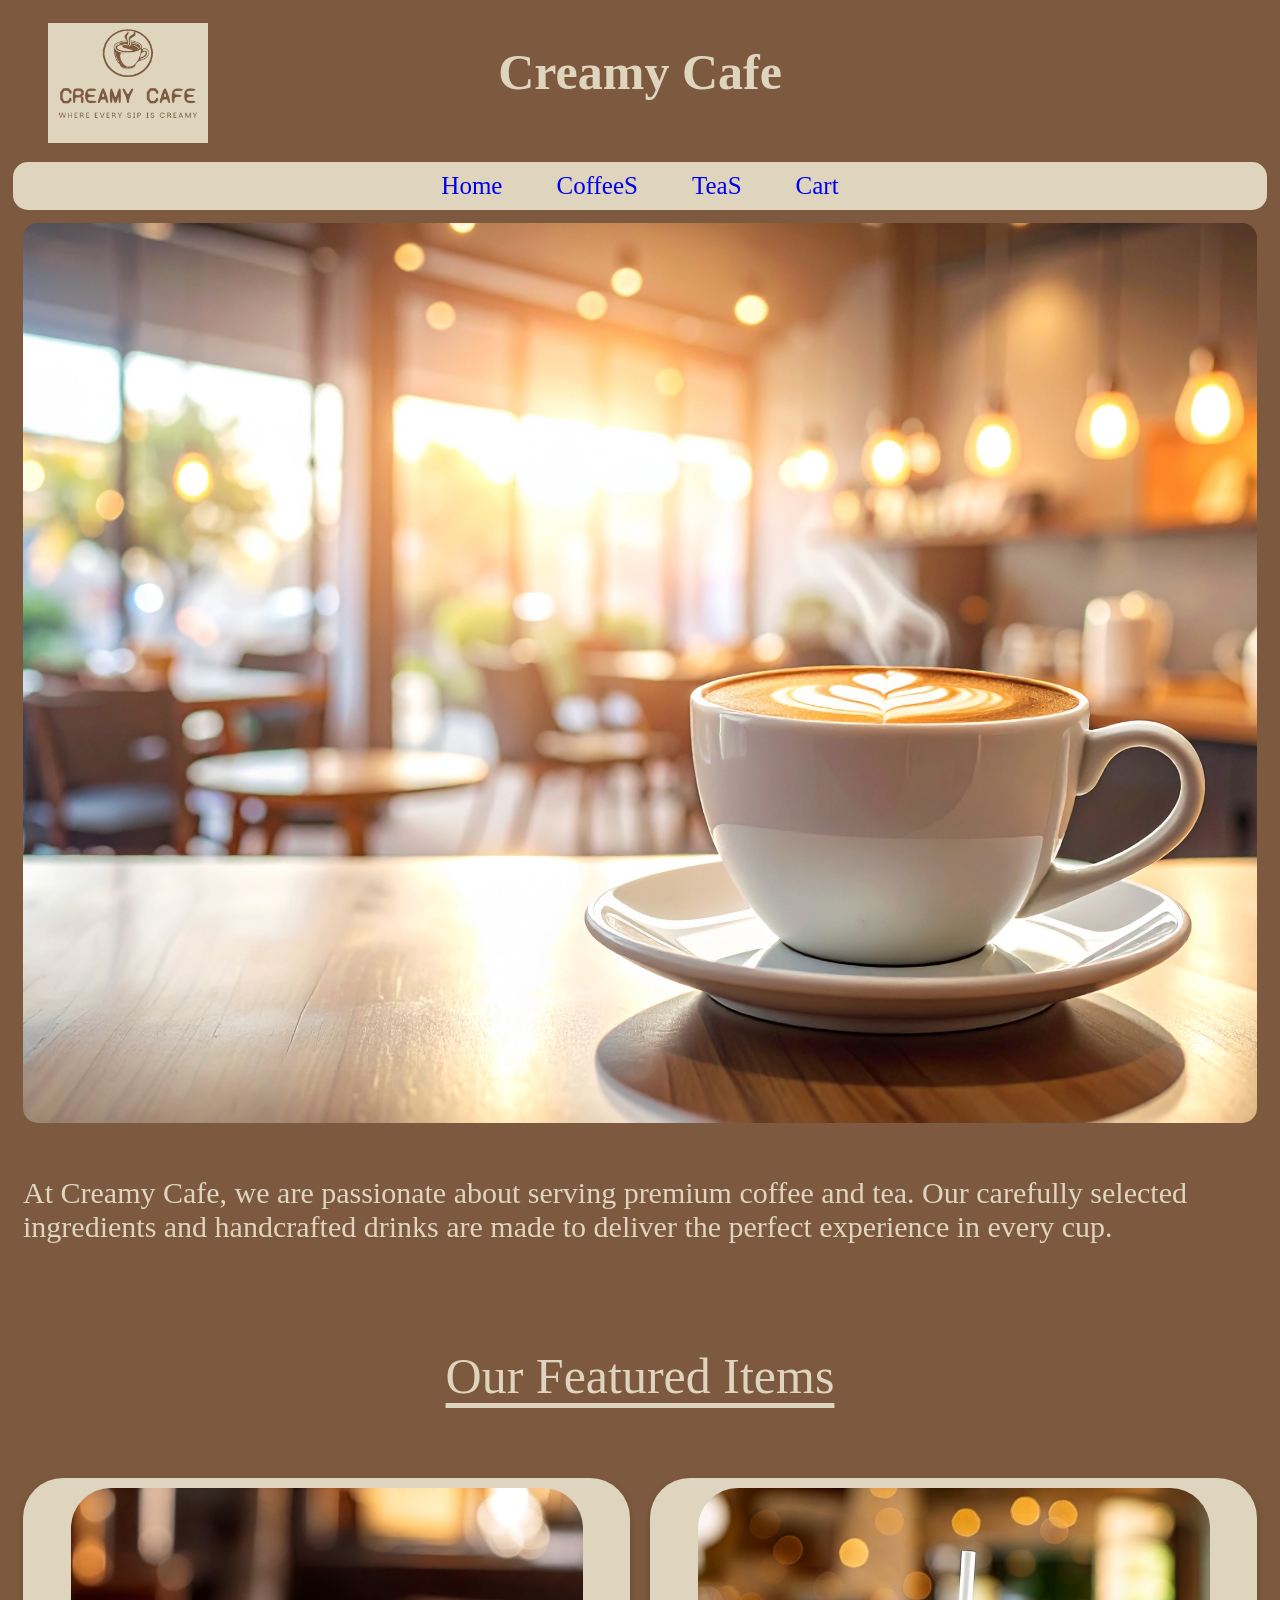
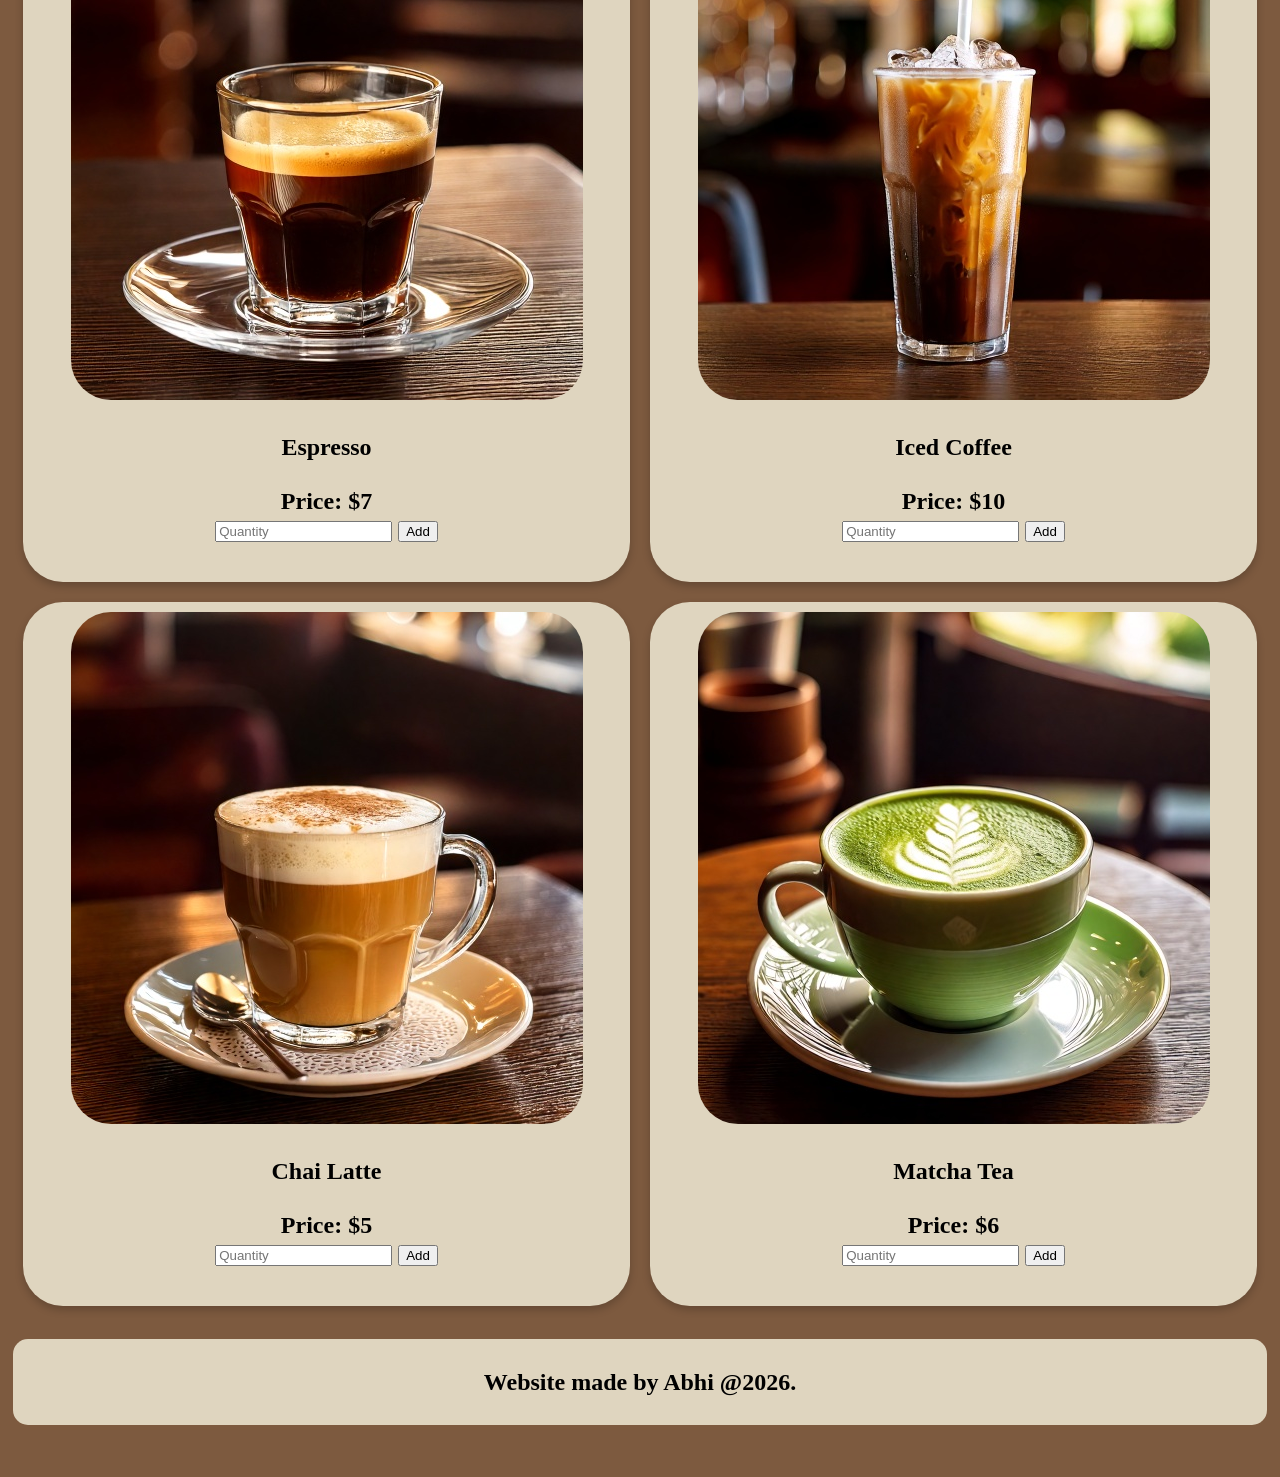
==== index.html @ f3847e57 "Finished the cards" ====
<!DOCTYPE html>

<html lang=en>

<head>

    <meta charset="UTF-8">
    <title>Creamy Cafe</title>
    <link href="style.css" rel="stylesheet">

</head>

<body>

    <div class="container">

        <div class="logo">
            <a href="index.html">
                <img src="Creamy cafe.png" alt="Logo" style="width: 160px; height: 120px;">
            </a>
        </div>

        <div class="header">

            <h1>Creamy Cafe</h1>

        </div>

        <div class="nav">

            <a href="index.html" style="text-decoration: none;">Home</a>
            <a href="coffee.html" style="text-decoration: none;">CoffeeS</a>
            <a href="tea.html" style="text-decoration: none;">TeaS</a>
            <a href="cart.html" style="text-decoration: none;">Cart</a>

        </div>

        <div class="intro-img">
            <img id="Slideshow" src="coffee.jpg" alt="Slideshow" style="border-radius: 15px;">
        </div>

        <div class="main">

            <p>At Creamy Cafe, we are passionate about serving premium coffee and tea. Our carefully selected
                ingredients and handcrafted drinks are made to deliver the perfect experience in every cup.</p>

        </div>

      

        <div class="featured_text">
            <p style="text-align: center; text-decoration: underline; font-size: 50px; text-underline-offset: 10px;">Our Featured Items</p>
        </div>

        <br><br>

        <div class="featured_items">
            <div class="featured_item">
                <img src="espresso.jpg" alt="Espresso"  style="border-radius: 40px;">
                <div class="name">
                    <h2>Espresso
                        <br><br>
                        Price: $7
                        <form onsubmit="featuredItem(); return false;">
                            <input type="number" id="homeCoffee" placeholder="Quantity">
                            <button onclick="homeCoffee()">Add</button>
                        </form>
                    </h2>
                </div>
            </div>

            <div class="featured_item">
                <img src="iced_coffee.jpg" alt="Espresso"  style="border-radius: 40px;">
                <div class="name">
                    <h2>Iced Coffee
                        <br><br>
                        Price: $10
                        <form onsubmit="featuredItem(); return false;">
                            <input type="number" id="homeCoffee" placeholder="Quantity">
                            <button onclick="homeCoffee()">Add</button>
                        </form>
                    </h2>
                </div>
            </div>

            <div class="featured_item">
                <img src="chai_latte.jpg" alt="Espresso" style="border-radius: 40px;">
                <div class="name">
                    <h2>Chai Latte 
                        <br><br>
                        Price: $5
                        <form onsubmit="featuredItem(); return false;">
                            <input type="number" id="homeCoffee" placeholder="Quantity">
                            <button onclick="homeCoffee()">Add</button>
                        </form>
                    </h2>
                </div>
            </div>

            <div class="featured_item">
                <img src="matcha_tea.jpg" alt="Espresso"  style="border-radius: 40px;">
                <div class="name">
                    <h2>Matcha Tea
                        <br><br>
                        Price: $6
                        <form onsubmit="featuredItem(); return false;">
                            <input type="number" id="homeCoffee" placeholder="Quantity">
                            <button onclick="homeCoffee()">Add</button>
                        </form>
                    </h2>

                </div>
            </div>
        </div>


        <div class="footer">

            <h2>Website made by Abhi @2026.</h2>

        </div>

    </div>

    <script src="script.js"></script>

</body>

</html>
---- style.css ----
body {
    background-color: #7d5a3f;
}

.header {
    text-align: center;
    color: rgb(223, 213, 191);
    font-size: 25px;
}

h1 {
    margin: 0;
    position: absolute;
    top: 8%;
    left: 50%;
    transform: translate(-50%, -50%);
}

.logo {
    padding: 15px;
}

.nav {
    background-color: rgb(223, 213, 191);
    text-align: center;
    padding: 15px;
    border-radius: 15px;
}

a:link {
    font-size: 25px;
    margin: 25px;
}

.intro-img {
    display: flex;
    justify-content: center;
    align-items: center;
    object-fit: cover;
    overflow: hidden;
    max-width: 100%;
    height: 900px;
    padding: 20px;
}

#Slideshow{
width: 100%;
height: 100%;
object-fit: cover;
opacity: 1;
transition: 500ms ease-in-out;
}

#Slideshow.fade-out{
opacity: 0;
}

p{
font-size: 30px;
font-weight: 500;
color:  rgb(223, 213, 191);;
}

.footer {
  background-color:  rgb(223, 213, 191);
  padding: 15px;
  border: whitesmoke;
  border-radius: 15px;
  text-align: center;
}

.featured_item {
    background-color: rgb(223, 213, 191);
    box-shadow: 0 4px 8px rgba(0,0,0,0.2);
    text-align: center;
    padding: 10px;
    border-radius: 40px;
}

.name{
    text-align: center;
    padding: 2px 20px;
}

.container {
  display: grid;
  grid-template-areas:
    "logo header"
    "nav nav"
    "intro-img intro-img"
    "main main"
    "featured_text featured_text"
    "featured_items featured_items"
    "footer footer";
  grid-template-columns: 1fr 3fr;
  gap: 3px;
  padding: 5px;
}

.container div {
  padding: 10px;
}

.container div.logo {
  grid-area: logo;
}

.container div.header {
  grid-area: header;
  text-align: center;

}

.container div.nav {
  grid-area: nav;
}

.container div.intro-img {
grid-area: intro-img;
}

.container div.main {
  grid-area: main;
}

.container div.featured_text {
    grid-area: featured_text;
}

.container div.featured_items {
    grid-area: featured_items;
    display: grid;
    grid-template-columns: repeat(2, 1fr);
    gap: 20px;
}

.container div.footer {
  margin-top: 20px;
  grid-area: footer;
  text-align: center;
}
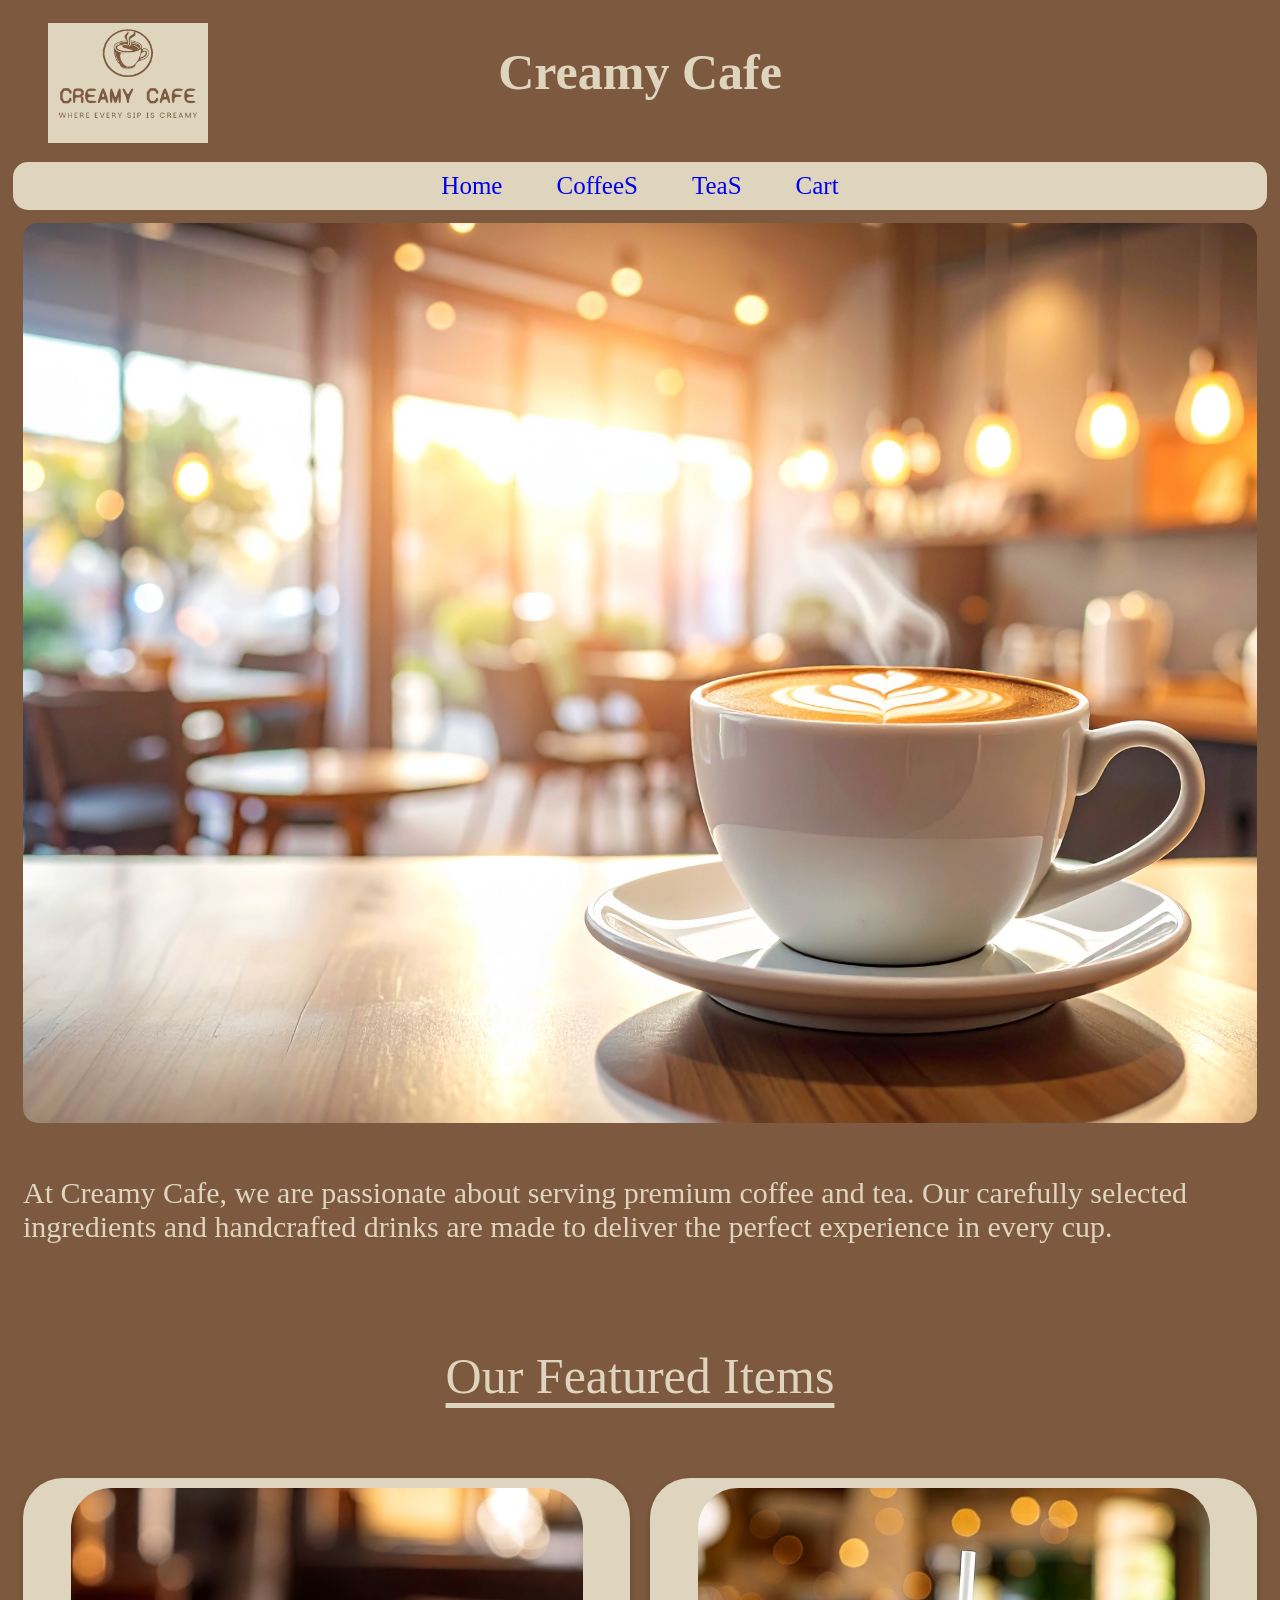
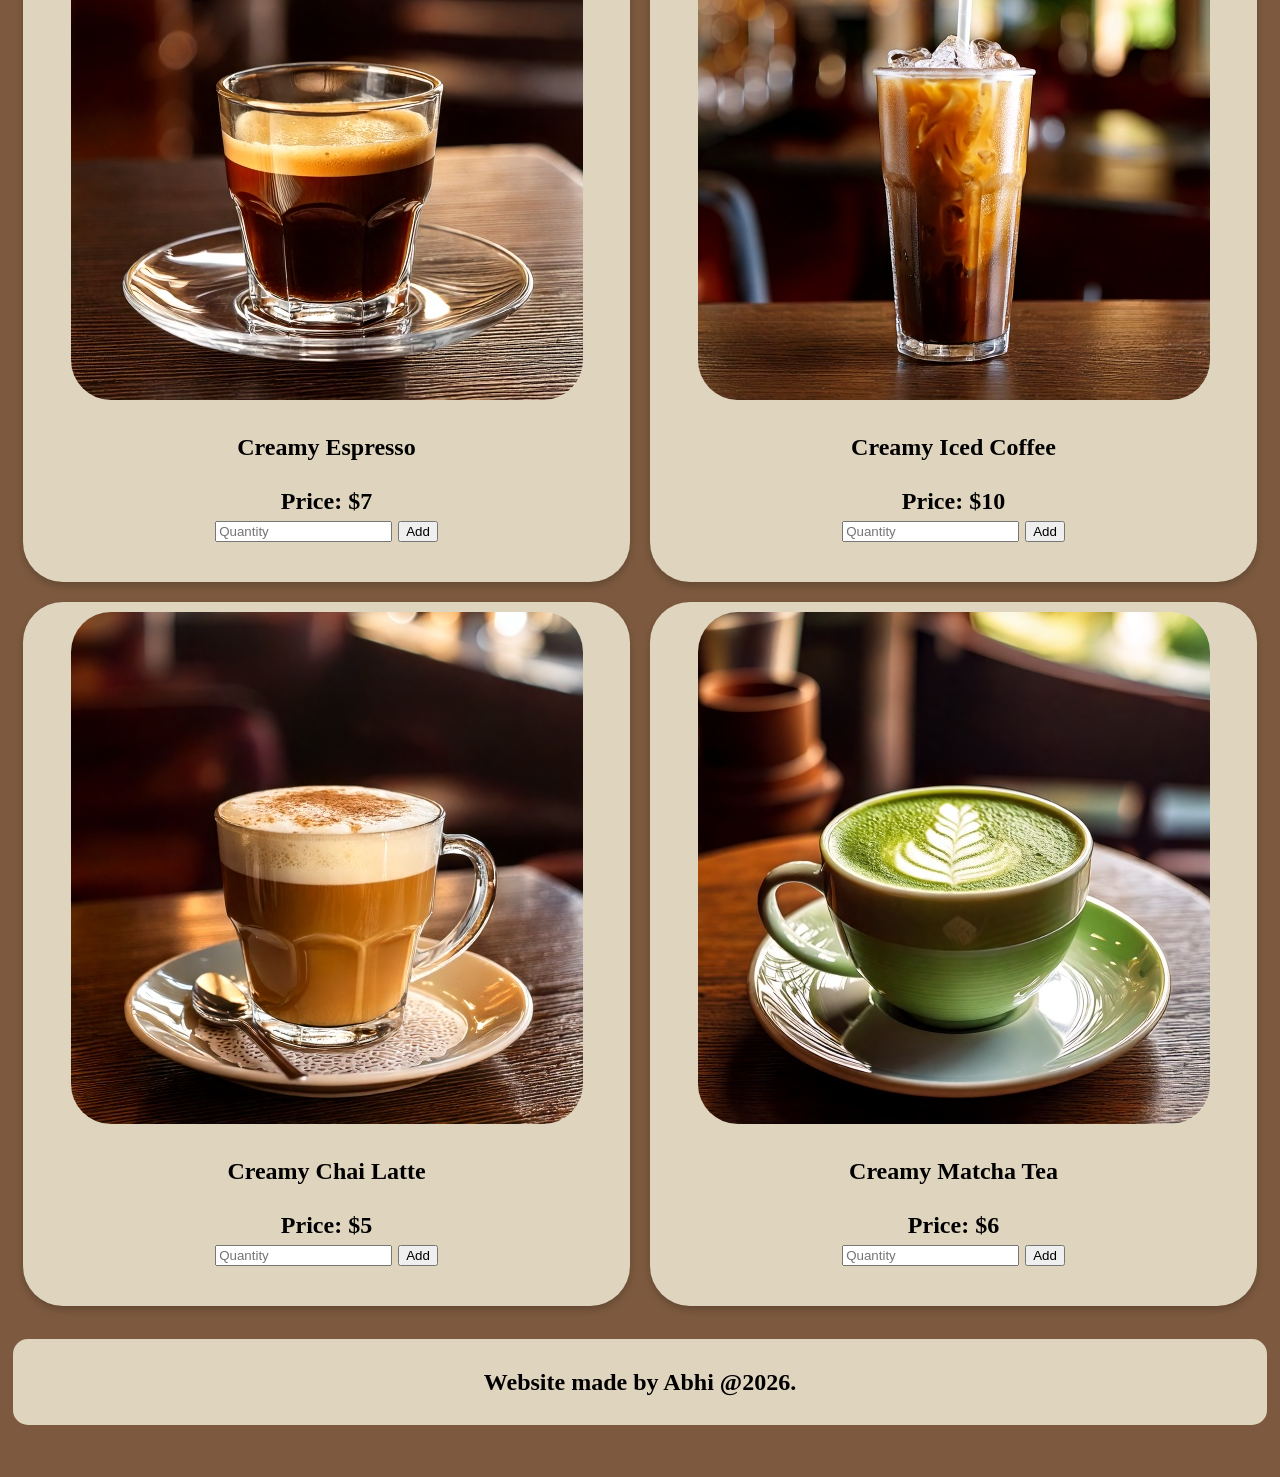
==== commit ce92f816: "working on coffee" ====
--- a/index.html
+++ b/index.html
@@ -35,7 +35,7 @@
 
         </div>
 
-        <div class="intro-img">
+        <div class="intro_img">
             <img id="Slideshow" src="coffee.jpg" alt="Slideshow" style="border-radius: 15px;">
         </div>
 
@@ -46,66 +46,65 @@
 
         </div>
 
-      
-
         <div class="featured_text">
-            <p style="text-align: center; text-decoration: underline; font-size: 50px; text-underline-offset: 10px;">Our Featured Items</p>
+            <p style="text-align: center; text-decoration: underline; font-size: 50px; text-underline-offset: 10px;">Our
+                Featured Items</p>
         </div>
 
         <br><br>
 
         <div class="featured_items">
             <div class="featured_item">
-                <img src="espresso.jpg" alt="Espresso"  style="border-radius: 40px;">
+                <img src="espresso.jpg" alt="Espresso" style="border-radius: 40px;">
                 <div class="name">
-                    <h2>Espresso
+                    <h2> Creamy Espresso
                         <br><br>
                         Price: $7
-                        <form onsubmit="featuredItem(); return false;">
-                            <input type="number" id="homeCoffee" placeholder="Quantity">
-                            <button onclick="homeCoffee()">Add</button>
+                        <form onsubmit="addQuantity('featuredEspresso','Espresso'); return false;">
+                            <input type="number" id="featuredEspresso" placeholder="Quantity">
+                            <button type="submit">Add</button>
                         </form>
                     </h2>
                 </div>
             </div>
 
             <div class="featured_item">
-                <img src="iced_coffee.jpg" alt="Espresso"  style="border-radius: 40px;">
+                <img src="iced_coffee.jpg" alt="Iced Coffee" style="border-radius: 40px;">
                 <div class="name">
-                    <h2>Iced Coffee
+                    <h2> Creamy Iced Coffee
                         <br><br>
                         Price: $10
-                        <form onsubmit="featuredItem(); return false;">
-                            <input type="number" id="homeCoffee" placeholder="Quantity">
-                            <button onclick="homeCoffee()">Add</button>
+                        <form onsubmit="addQuantity('featuredIced','Iced Coffee'); return false;">
+                            <input type="number" id="featuredIced" placeholder="Quantity">
+                            <button type="submit">Add</button>
                         </form>
                     </h2>
                 </div>
             </div>
 
             <div class="featured_item">
-                <img src="chai_latte.jpg" alt="Espresso" style="border-radius: 40px;">
+                <img src="chai_latte.jpg" alt="Chai" style="border-radius: 40px;">
                 <div class="name">
-                    <h2>Chai Latte 
+                    <h2>Creamy Chai Latte
                         <br><br>
                         Price: $5
-                        <form onsubmit="featuredItem(); return false;">
-                            <input type="number" id="homeCoffee" placeholder="Quantity">
-                            <button onclick="homeCoffee()">Add</button>
+                        <form onsubmit="addQuantity('featuredChai','Chai Latte'); return false;">
+                            <input type="number" id="featuredChai" placeholder="Quantity">
+                            <button type="submit">Add</button>
                         </form>
                     </h2>
                 </div>
             </div>
 
             <div class="featured_item">
-                <img src="matcha_tea.jpg" alt="Espresso"  style="border-radius: 40px;">
+                <img src="matcha_tea.jpg" alt="Matcha" style="border-radius: 40px;">
                 <div class="name">
-                    <h2>Matcha Tea
+                    <h2>Creamy Matcha Tea
                         <br><br>
                         Price: $6
-                        <form onsubmit="featuredItem(); return false;">
-                            <input type="number" id="homeCoffee" placeholder="Quantity">
-                            <button onclick="homeCoffee()">Add</button>
+                        <form onsubmit="addQuantity('featuredMatcha','Matcha Tea'); return false;">
+                            <input type="number" id="featuredMatcha" placeholder="Quantity">
+                            <button type="submit">Add</button>
                         </form>
                     </h2>
 
--- a/style.css
+++ b/style.css
@@ -29,10 +29,10 @@
 
 a:link {
     font-size: 25px;
-    margin: 25px;
+    margin: 25px; 
 }
 
-.intro-img {
+.intro_img {
     display: flex;
     justify-content: center;
     align-items: center;
@@ -87,7 +87,7 @@
   grid-template-areas:
     "logo header"
     "nav nav"
-    "intro-img intro-img"
+    "intro_img intro_img"
     "main main"
     "featured_text featured_text"
     "featured_items featured_items"
@@ -115,8 +115,8 @@
   grid-area: nav;
 }
 
-.container div.intro-img {
-grid-area: intro-img;
+.container div.intro_img {
+grid-area: intro_img;
 }
 
 .container div.main {
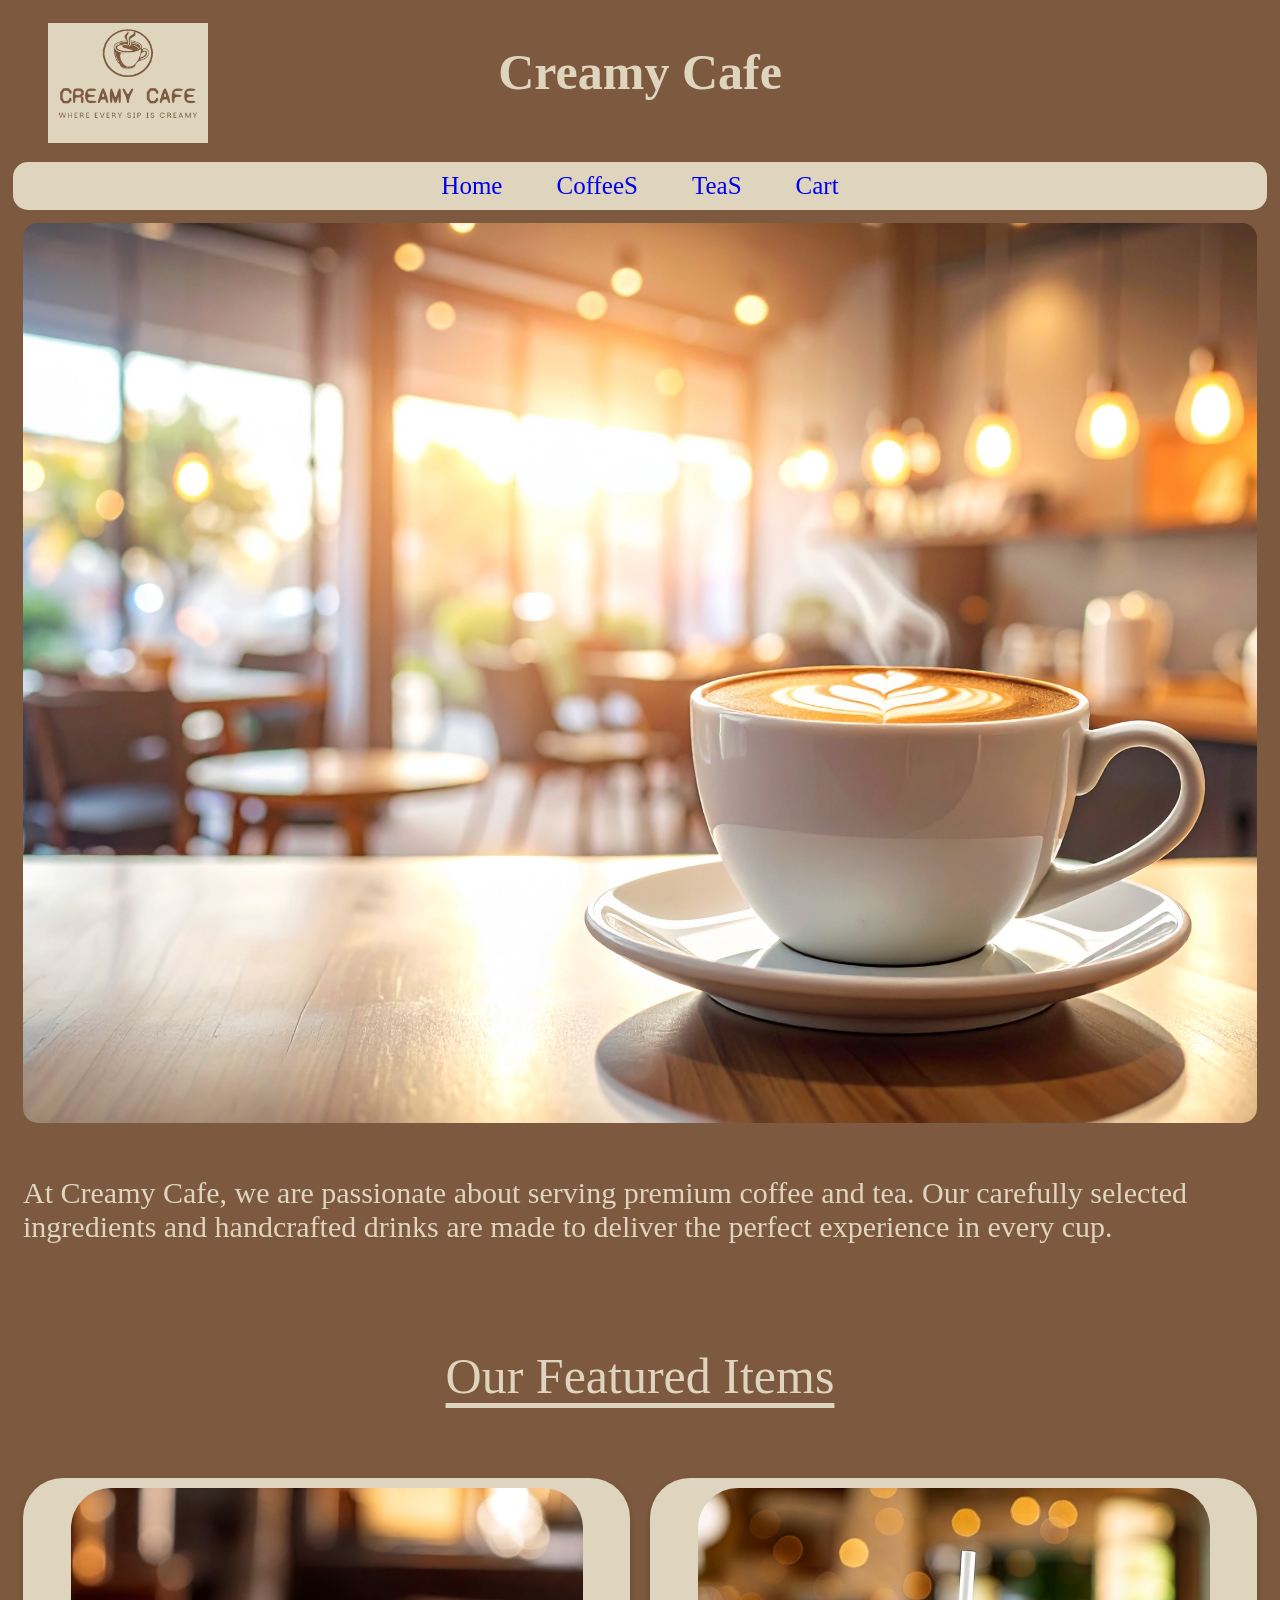
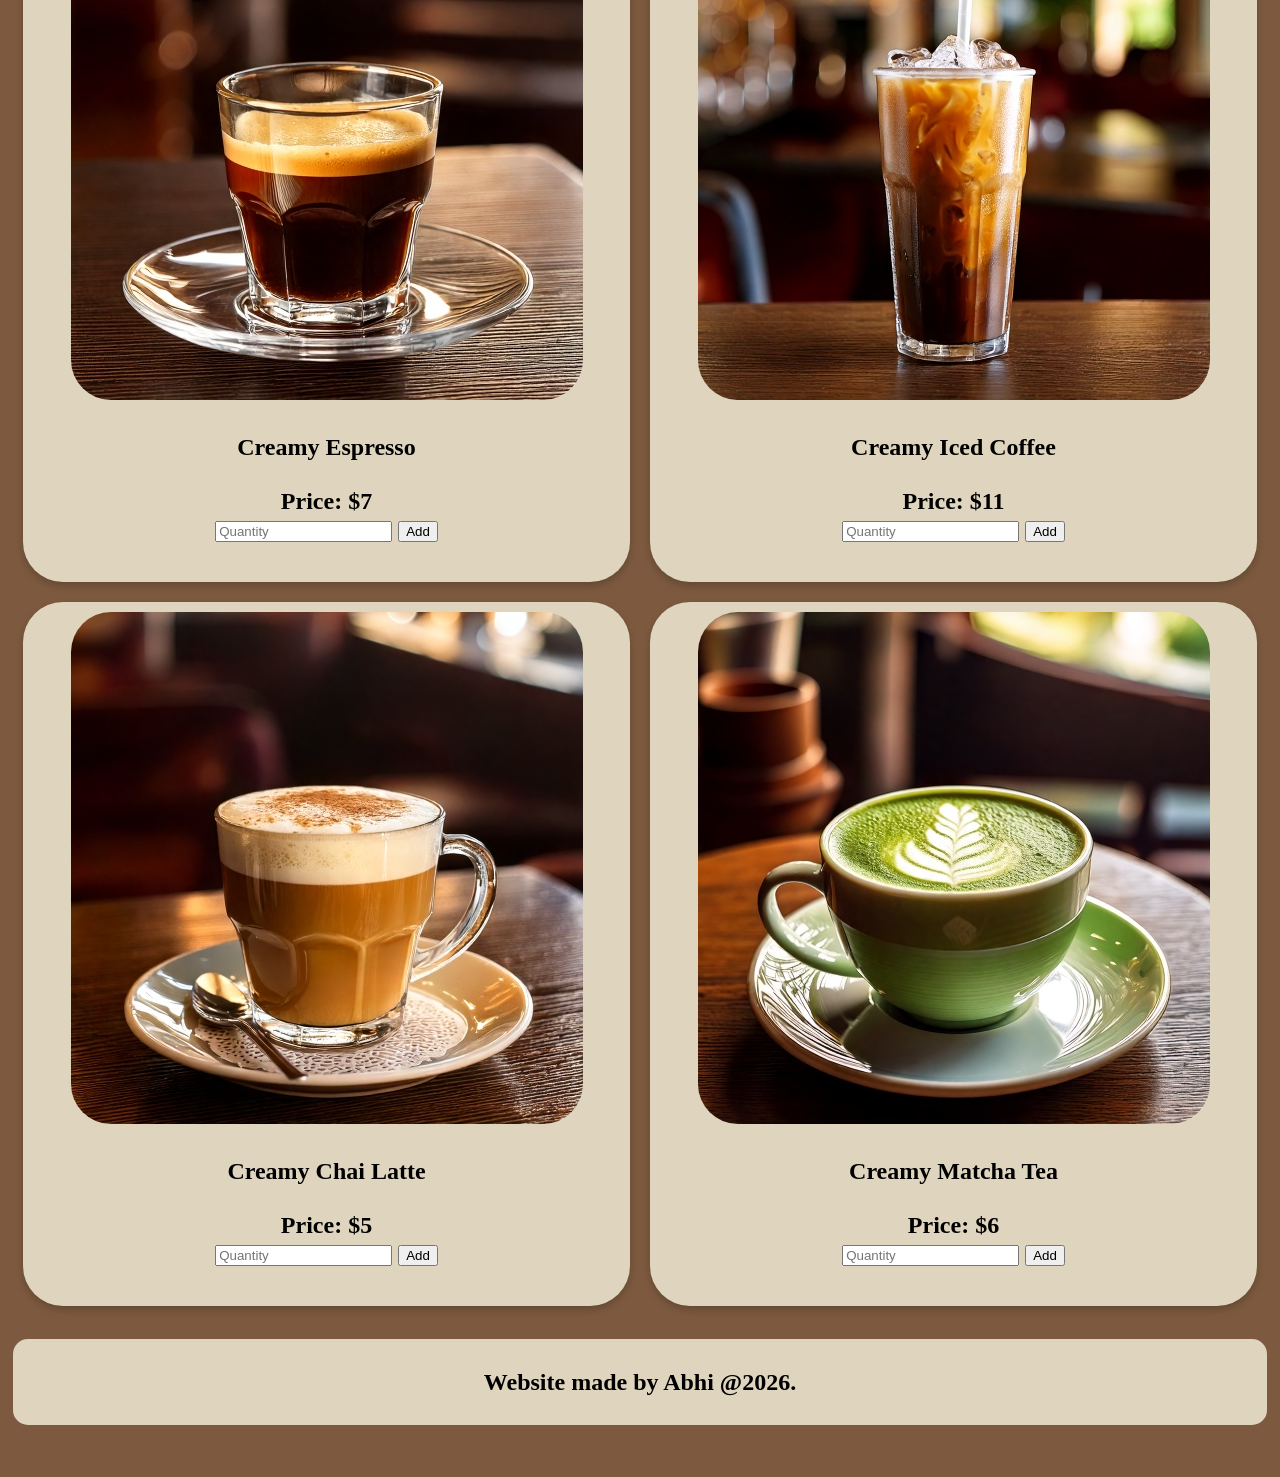
==== commit 0a4e7845: "finished the setup of coffee page" ====
--- a/index.html
+++ b/index.html
@@ -73,7 +73,7 @@
                 <div class="name">
                     <h2> Creamy Iced Coffee
                         <br><br>
-                        Price: $10
+                        Price: $11
                         <form onsubmit="addQuantity('featuredIced','Iced Coffee'); return false;">
                             <input type="number" id="featuredIced" placeholder="Quantity">
                             <button type="submit">Add</button>
--- a/style.css
+++ b/style.css
@@ -8,7 +8,7 @@
     font-size: 25px;
 }
 
-h1 {
+h1{
     margin: 0;
     position: absolute;
     top: 8%;
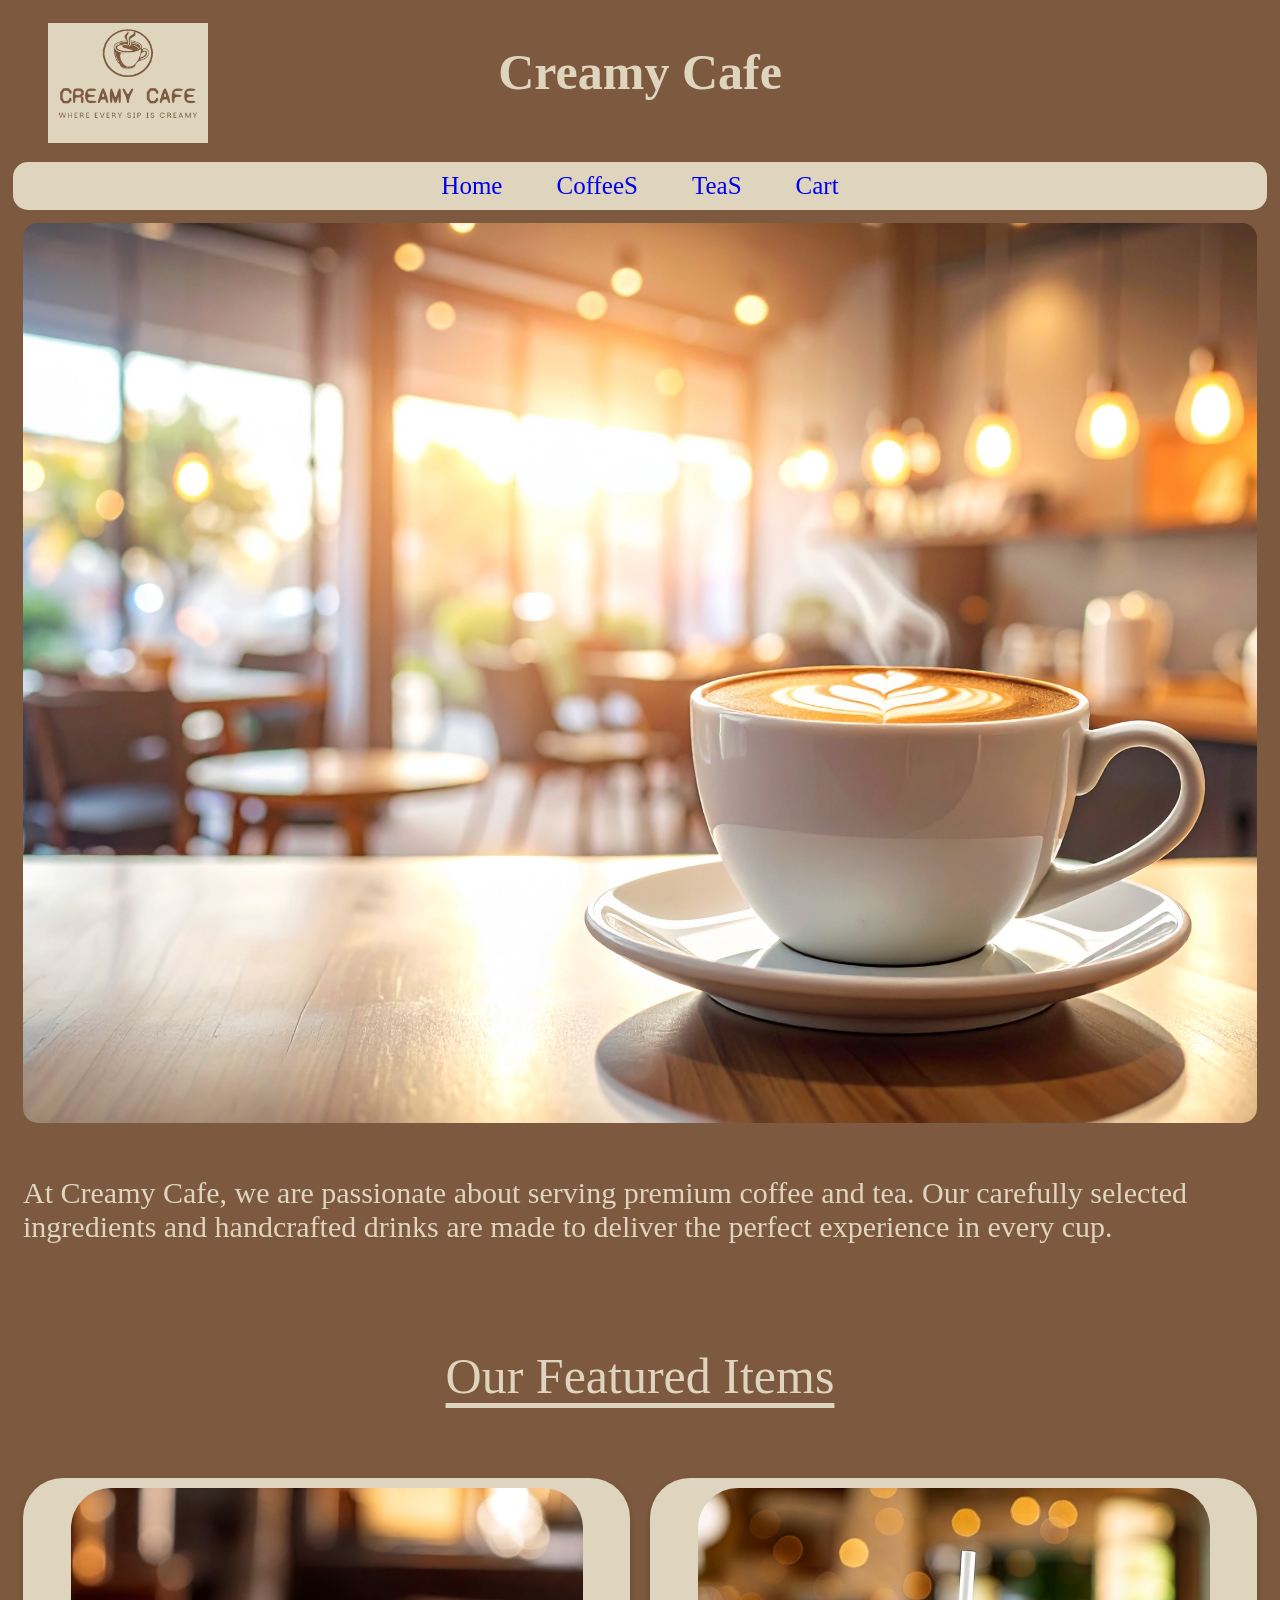
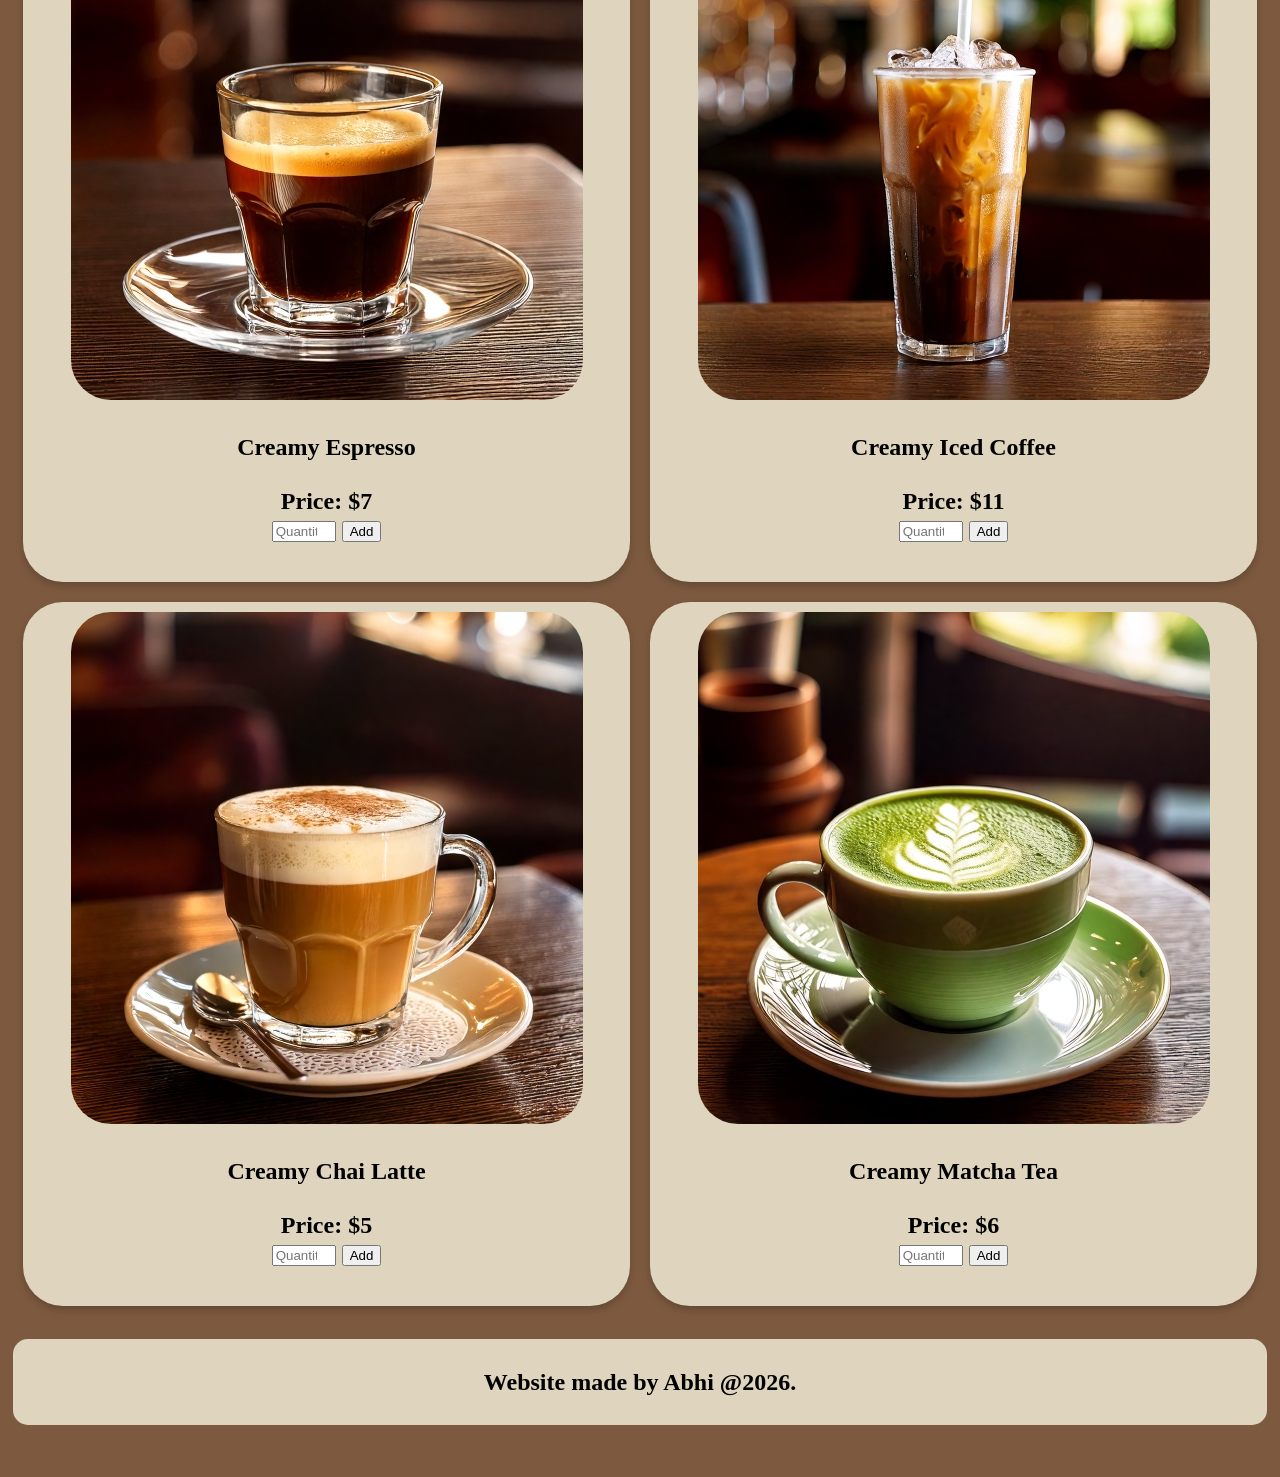
==== commit 928291fa: "Working" ====
--- a/index.html
+++ b/index.html
@@ -51,8 +51,8 @@
                 Featured Items</p>
         </div>
 
-        <br><br>
-
+        <br><br> 
+ 
         <div class="featured_items">
             <div class="featured_item">
                 <img src="espresso.jpg" alt="Espresso" style="border-radius: 40px;">
@@ -60,8 +60,8 @@
                     <h2> Creamy Espresso
                         <br><br>
                         Price: $7
-                        <form onsubmit="addQuantity('featuredEspresso','Espresso'); return false;">
-                            <input type="number" id="featuredEspresso" placeholder="Quantity">
+                        <form onsubmit="addQuantity('featuredEspresso','Creamy Espresso','7'); return false;">
+                            <input type="number" id="featuredEspresso" placeholder="Quantity" min="1" max="1000">
                             <button type="submit">Add</button>
                         </form>
                     </h2>
@@ -74,8 +74,8 @@
                     <h2> Creamy Iced Coffee
                         <br><br>
                         Price: $11
-                        <form onsubmit="addQuantity('featuredIced','Iced Coffee'); return false;">
-                            <input type="number" id="featuredIced" placeholder="Quantity">
+                        <form onsubmit="addQuantity('featuredIced','Creamy Iced Coffee','11'); return false;">
+                            <input type="number" id="featuredIced" placeholder="Quantity" min="1" max="1000">
                             <button type="submit">Add</button>
                         </form>
                     </h2>
@@ -88,8 +88,8 @@
                     <h2>Creamy Chai Latte
                         <br><br>
                         Price: $5
-                        <form onsubmit="addQuantity('featuredChai','Chai Latte'); return false;">
-                            <input type="number" id="featuredChai" placeholder="Quantity">
+                        <form onsubmit="addQuantity('featuredChai','Creamy Chai Latte','5'); return false;">
+                            <input type="number" id="featuredChai" placeholder="Quantity" min="1" max="1000">
                             <button type="submit">Add</button>
                         </form>
                     </h2>
@@ -102,8 +102,8 @@
                     <h2>Creamy Matcha Tea
                         <br><br>
                         Price: $6
-                        <form onsubmit="addQuantity('featuredMatcha','Matcha Tea'); return false;">
-                            <input type="number" id="featuredMatcha" placeholder="Quantity">
+                        <form onsubmit="addQuantity('featuredMatcha','Creamy Matcha Tea','6'); return false;">
+                            <input type="number" id="featuredMatcha" placeholder="Quantity" min="1" max="1000">
                             <button type="submit">Add</button>
                         </form>
                     </h2>
--- a/style.css
+++ b/style.css
@@ -59,7 +59,7 @@
 font-size: 30px;
 font-weight: 500;
 color:  rgb(223, 213, 191);;
-}
+} 
 
 .footer {
   background-color:  rgb(223, 213, 191);
